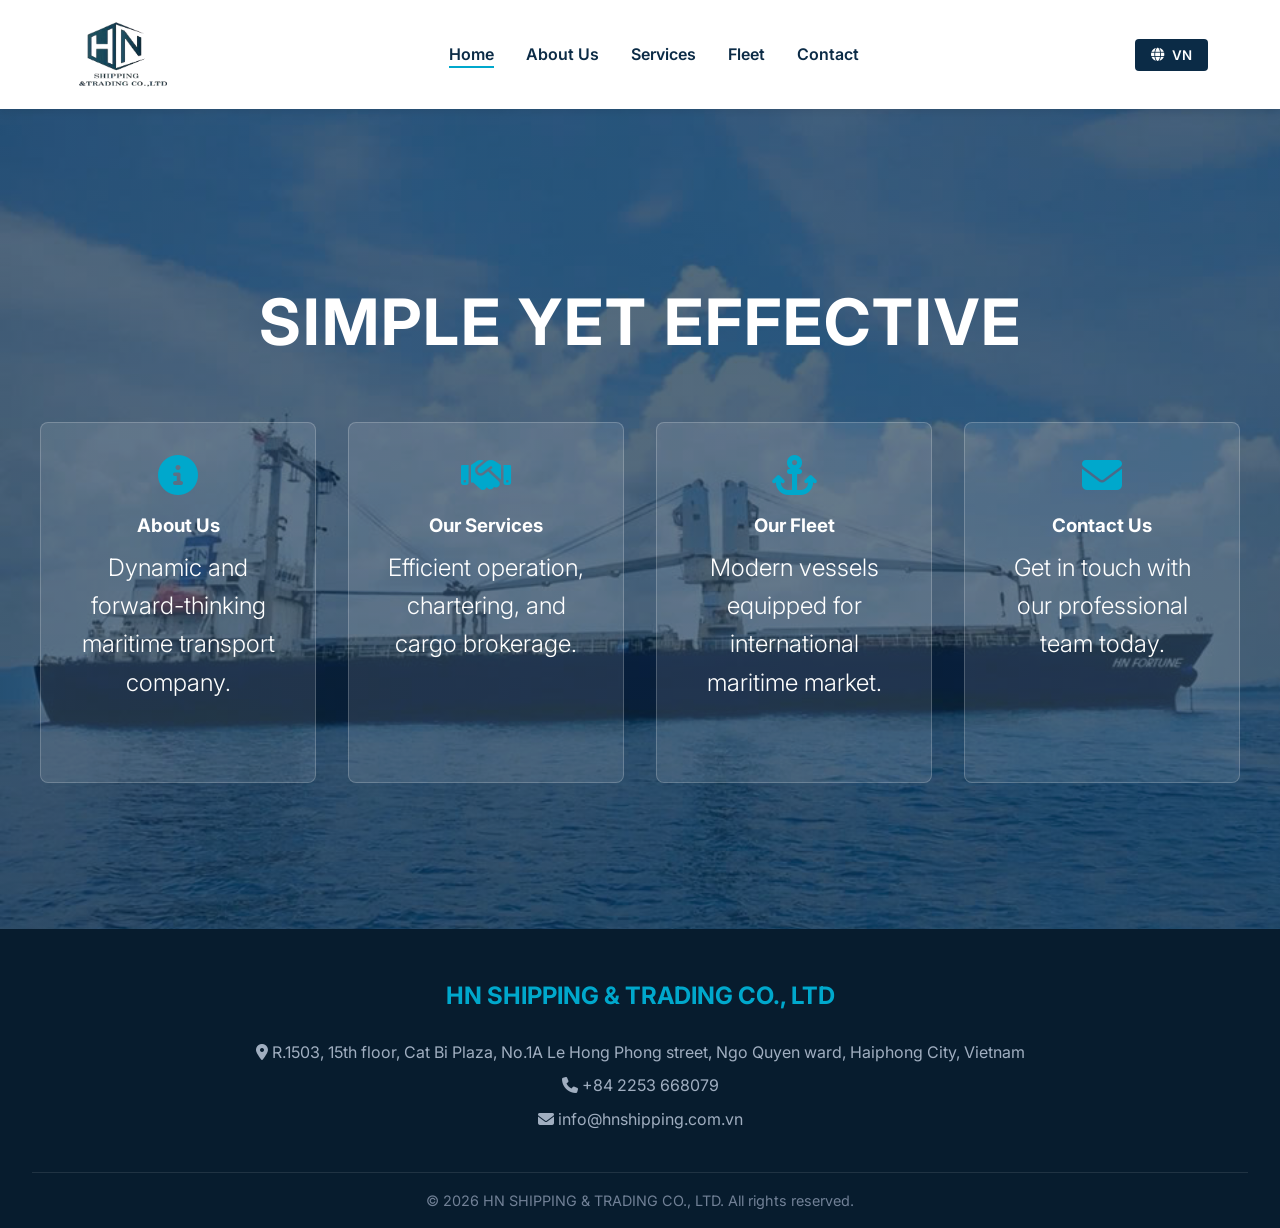
==== index.html @ 2d8f9c0f "Add files via upload" ====
<!DOCTYPE html>
<html lang="en">

<head>
    <meta charset="UTF-8">
    <meta name="viewport" content="width=device-width, initial-scale=1.0">
    <title>HN SHIPPING & TRADING CO., LTD</title>
    <link rel="stylesheet" href="style.css">
    <link rel="stylesheet" href="https://cdnjs.cloudflare.com/ajax/libs/font-awesome/6.4.0/css/all.min.css">
</head>

<body>
    <header>
        <nav class="navbar">
            <div class="logo">
                <img src="./Logo HN shipping.png" alt="">

            </div>
            <ul class="nav-links">
                <li><a href="index.html" data-i18n="nav.home">Home</a></li>
                <li><a href="about.html" data-i18n="nav.about">About Us</a></li>
                <li><a href="services.html" data-i18n="nav.services">Services</a></li>
                <li><a href="fleet.html" data-i18n="nav.fleet">Fleet</a></li>
                <li><a href="contact.html" data-i18n="nav.contact">Contact</a></li>
            </ul>
            <div class="nav-actions">
                <button id="langToggle" class="lang-toggle">
                    <i class="fa-solid fa-globe"></i> <span data-i18n="toggle.lang">VN</span>
                </button>
                <div class="menu-toggle" id="mobile-menu">
                    <i class="fa-solid fa-bars"></i>
                </div>
            </div>
        </nav>
    </header>

    <main>

        <section class="hero">
            <h1 data-i18n="slogan">SIMPLE YET EFFECTIVE</h1>

            <div class="quick-links">
                <div class="card" onclick="window.location.href='about.html'">
                    <i class="fa-solid fa-circle-info"></i>
                    <h3 data-i18n="home.about.title">About Us</h3>
                    <p data-i18n="home.about.desc">Dynamic and forward-thinking maritime transport company.</p>
                </div>
                <div class="card" onclick="window.location.href='services.html'">
                    <i class="fa-solid fa-handshake"></i>
                    <h3 data-i18n="home.services.title">Our Services</h3>
                    <p data-i18n="home.services.desc">Efficient operation, chartering, and cargo brokerage.</p>
                </div>
                <div class="card" onclick="window.location.href='fleet.html'">
                    <i class="fa-solid fa-anchor"></i>
                    <h3 data-i18n="home.fleet.title">Our Fleet</h3>
                    <p data-i18n="home.fleet.desc">Modern vessels equipped for international maritime market.</p>
                </div>
                <div class="card" onclick="window.location.href='contact.html'">
                    <i class="fa-solid fa-envelope"></i>
                    <h3 data-i18n="home.contact.title">Contact Us</h3>
                    <p data-i18n="home.contact.desc">Get in touch with our professional team today.</p>
                </div>
            </div>
        </section>
    </main>

    <footer>
        <div class="footer-content">
            <div class="footer-logo">
                <span>HN SHIPPING & TRADING CO., LTD</span>
            </div>
            <div class="footer-contact">
                <p><i class="fa-solid fa-location-dot"></i> <span data-i18n="contact.office.val">R.1503, 15th floor, Cat
                        Bi Plaza, No.1A Le Hong Phong street, Ngo Quyen ward, Haiphong City, Vietnam</span></p>
                <p><i class="fa-solid fa-phone"></i> <span data-i18n="contact.tel.val">+84 2253 668079</span></p>
                <p><i class="fa-solid fa-envelope"></i> <span
                        data-i18n="contact.email.val">info@hnshipping.com.vn</span></p>
            </div>
        </div>
        <div class="footer-bottom">
            <p data-i18n="footer.rights">© 2026 HN SHIPPING & TRADING CO., LTD. All rights reserved.</p>
        </div>
    </footer>

    <script src="script.js"></script>
</body>

</html>
---- style.css ----
@import url('https://fonts.googleapis.com/css2?family=Inter:wght@300;400;600;700&display=swap');

:root {
  --primary-navy: #0b2b46;
  --primary-navy-dark: #071c2e;
  --accent-teal: #00a8cc;
  --accent-teal-hover: #008ba8;
  --bg-light: #f4f7f6;
  --text-dark: #333333;
  --text-light: #ffffff;
  --text-muted: #6c757d;
  --transition: all 0.3s ease;
}

* {
  margin: 0;
  padding: 0;
  box-sizing: border-box;
  font-family: 'Inter', sans-serif;
}

body {
  background-color: var(--bg-light);
  color: var(--text-dark);
  line-height: 1.6;
  display: flex;
  flex-direction: column;
  min-height: 100vh;
}

/* Typography */
h1,
h2,
h3,
h4,
h5,
h6 {
  color: var(--primary-navy);
  font-weight: 700;
  margin-bottom: 1rem;
}

a {
  text-decoration: none;
  color: inherit;
  transition: var(--transition);
}

/* Header & Navbar */
header {
  background-color: var(--text-light);
  box-shadow: 0 2px 10px rgba(0, 0, 0, 0.1);
  position: sticky;
  top: 0;
  z-index: 1000;
}

.navbar {
  display: flex;
  justify-content: space-between;
  align-items: center;
  max-width: 1200px;
  margin: 0 auto;
  padding: 1rem 2rem;
}

.logo {
  font-size: 1.5rem;
  font-weight: 700;
  color: var(--primary-navy);
  display: flex;
  align-items: center;
  gap: 0.5rem;
}

.logo img {
  width: 100px;
  height: auto;

}

.nav-links {
  display: flex;
  list-style: none;
  gap: 2rem;
  align-items: center;
}

.nav-links li a {
  font-weight: 600;
  color: var(--primary-navy);
  position: relative;
}

.nav-links li a::after {
  content: '';
  position: absolute;
  width: 0;
  height: 2px;
  bottom: -4px;
  left: 0;
  background-color: var(--accent-teal);
  transition: var(--transition);
}

.nav-links li a:hover::after,
.nav-links li a.active::after {
  width: 100%;
}

.lang-toggle {
  background-color: var(--primary-navy);
  color: var(--text-light);
  border: none;
  padding: 0.5rem 1rem;
  border-radius: 4px;
  cursor: pointer;
  font-weight: 600;
  transition: var(--transition);
  display: flex;
  align-items: center;
  gap: 0.5rem;
}

.lang-toggle:hover {
  background-color: var(--accent-teal);
}

.nav-actions {
  display: flex;
  align-items: center;
  gap: 1rem;
}

.menu-toggle {
  display: none;
  font-size: 1.5rem;
  color: var(--primary-navy);
  cursor: pointer;
}

/* Main Content Area */
main {
  flex: 1;

  /* Adjust based on header height */
  background: linear-gradient(rgba(11, 43, 70, 0.7), rgba(11, 43, 70, 0.7)), url('./z7766718843593_fa651627f1fd80d7ee99c478a2610e75.jpg') center/cover no-repeat;
}

.page-header {
  background-color: var(--primary-navy);
  color: var(--text-light);
  padding: 4rem 2rem;
  text-align: center;
}

.page-header h1 {
  color: var(--text-light);
  font-size: 2.5rem;
  margin-bottom: 0.5rem;
}

.container {
  max-width: 1200px;
  margin: 4rem auto;
  padding: 0 2rem;
}

/* Hero Section */
.hero {
  height: auto;
  min-height: calc(100vh - 80px);
  display: flex;
  flex-direction: column;
  justify-content: center;
  align-items: center;
  text-align: center;
  color: var(--text-light);
  padding: 0 2rem;
  padding-top: 15px;
  padding-bottom: 15px;
}

.hero h1 {
  font-size: 4rem;
  color: var(--text-light);
  margin-top: 1rem;
  margin-bottom: 1rem;
  letter-spacing: 2px;
  text-transform: uppercase;
  animation: fadeInDown 1s ease;
}

.hero p {
  font-size: 1.5rem;
  max-width: 800px;
  margin-bottom: 3rem;
  font-weight: 300;
  animation: fadeInUp 1s ease 0.3s forwards;
  opacity: 0;
}

/* Quick Links Cards */
.quick-links {
  display: grid;
  grid-template-columns: repeat(auto-fit, minmax(250px, 1fr));
  gap: 2rem;
  max-width: 1200px;
  width: 100%;
  margin-top: 2rem;
  animation: fadeInUp 1s ease 0.6s forwards;
  opacity: 0;
}

.card {
  background-color: rgba(255, 255, 255, 0.1);
  backdrop-filter: blur(10px);
  border: 1px solid rgba(255, 255, 255, 0.2);
  padding: 2rem;
  border-radius: 8px;
  text-align: center;
  transition: var(--transition);
  cursor: pointer;
  color: var(--text-light);
}

.card:hover {
  transform: translateY(-10px);
  background-color: rgba(255, 255, 255, 0.2);
  border-color: var(--accent-teal);
}

.card i {
  font-size: 2.5rem;
  color: var(--accent-teal);
  margin-bottom: 1rem;
}

.card h3 {
  color: var(--text-light);
  margin-bottom: 0.5rem;
}

/* Content Blocks (About, Services) */
.content-block {
  background-color: var(--text-light);
  padding: 3rem;
  border-radius: 8px;
  box-shadow: 0 4px 6px rgba(0, 0, 0, 0.05);
  margin-bottom: 2rem;
}

.content-block p {
  margin-bottom: 1.5rem;
  font-size: 1.1rem;
  color: #4a5568;
}

.content-block p:last-child {
  margin-bottom: 0;
}

/* Fleet Section */
.fleet-grid {
  display: grid;
  grid-template-columns: repeat(auto-fit, minmax(400px, 1fr));
  gap: 3rem;
}

.vessel-card {
  background-color: var(--text-light);
  border-radius: 8px;
  overflow: hidden;
  box-shadow: 0 4px 15px rgba(0, 0, 0, 0.05);
}

.vessel-img {
  height: 250px;
  background-color: var(--primary-navy);
  display: flex;
  align-items: center;
  justify-content: center;
  color: var(--text-light);
  font-size: 3rem;
}

.vessel-img.fortune {
  background: url('./z7766718843593_fa651627f1fd80d7ee99c478a2610e75.jpg') center/cover;
}

.vessel-img.glory {
  background: url('./z7766718843591_a46df6498f45bf673c54e9006b8cf908.jpg') center/cover;
}

.vessel-info {
  padding: 2rem;
}

.vessel-info h3 {
  color: var(--primary-navy);
  font-size: 1.8rem;
  border-bottom: 2px solid var(--accent-teal);
  padding-bottom: 0.5rem;
  margin-bottom: 1.5rem;
  display: inline-block;
}

.spec-list {
  list-style: none;
}

.spec-list li {
  padding: 0.8rem 0;
  border-bottom: 1px solid #eee;
  display: flex;
  justify-content: space-between;
}

.spec-list li:last-child {
  border-bottom: none;
}

.spec-label {
  font-weight: 600;
  color: var(--primary-navy);
}

/* Contact Section */
.contact-grid {
  display: grid;
  grid-template-columns: 1fr 1fr;
  gap: 3rem;
}

.contact-info {
  background-color: var(--primary-navy);
  color: var(--text-light);
  padding: 3rem;
  border-radius: 8px;
}

.contact-info h2 {
  color: var(--text-light);
  margin-bottom: 2rem;
}

.info-item {
  display: flex;
  gap: 1rem;
  margin-bottom: 1.5rem;
}

.info-item i {
  color: var(--accent-teal);
  font-size: 1.5rem;
  margin-top: 0.2rem;
}

.contact-form {
  background-color: var(--text-light);
  padding: 3rem;
  border-radius: 8px;
  box-shadow: 0 4px 15px rgba(0, 0, 0, 0.05);
}

.form-group {
  margin-bottom: 1.5rem;
}

.form-group label {
  display: block;
  margin-bottom: 0.5rem;
  font-weight: 600;
  color: var(--primary-navy);
}

.form-group input,
.form-group textarea {
  width: 100%;
  padding: 0.8rem;
  border: 1px solid #ddd;
  border-radius: 4px;
  font-family: inherit;
  transition: var(--transition);
}

.form-group input:focus,
.form-group textarea:focus {
  outline: none;
  border-color: var(--accent-teal);
  box-shadow: 0 0 0 3px rgba(0, 168, 204, 0.1);
}

.btn-submit {
  background-color: var(--accent-teal);
  color: var(--text-light);
  border: none;
  padding: 1rem 2rem;
  font-size: 1rem;
  font-weight: 600;
  border-radius: 4px;
  cursor: pointer;
  transition: var(--transition);
  width: 100%;
}

.btn-submit:hover {
  background-color: var(--accent-teal-hover);
}

/* Footer */
footer {
  background-color: var(--primary-navy-dark);
  color: var(--text-light);
  padding: 3rem 2rem 1rem;
  margin-top: auto;
}

.footer-content {
  max-width: 1200px;
  margin: 0 auto;
  display: flex;
  flex-direction: column;
  align-items: center;
  text-align: center;
  gap: 1.5rem;
}

.footer-logo {
  font-size: 1.5rem;
  font-weight: 700;
  color: var(--text-light);
}



.footer-logo span {
  color: var(--accent-teal);
}

.footer-contact p {
  color: #a0aec0;
  margin-bottom: 0.5rem;
}

.footer-bottom {
  text-align: center;
  margin-top: 2rem;
  padding-top: 1rem;
  border-top: 1px solid rgba(255, 255, 255, 0.1);
  color: #718096;
  font-size: 0.9rem;
}

/* Animations */
@keyframes fadeInDown {
  from {
    opacity: 0;
    transform: translateY(-20px);
  }

  to {
    opacity: 1;
    transform: translateY(0);
  }
}

@keyframes fadeInUp {
  from {
    opacity: 0;
    transform: translateY(20px);
  }

  to {
    opacity: 1;
    transform: translateY(0);
  }
}

/* Bento Grid for About */
.bento-grid {
  display: grid;
  grid-template-columns: repeat(2, 1fr);
  gap: 2rem;
  margin-top: 2rem;
}

.bento-card {
  background-color: var(--text-light);
  padding: 3rem;
  border-radius: 12px;
  box-shadow: 0 4px 20px rgba(0, 0, 0, 0.05);
  transition: var(--transition);
  position: relative;
  overflow: hidden;
}

.bento-card:hover {
  transform: translateY(-5px);
  box-shadow: 0 8px 30px rgba(0, 0, 0, 0.1);
}

.bento-card i {
  font-size: 3rem;
  color: var(--accent-teal);
  margin-bottom: 1.5rem;
  display: block;
}

.bento-card h2 {
  font-size: 1.5rem;
  margin-bottom: 1rem;
}

.bento-card.full-width {
  grid-column: 1 / -1;
  background: linear-gradient(rgba(11, 43, 70, 0.85), rgba(11, 43, 70, 0.85)), url('https://images.unsplash.com/photo-1579202673506-ca3ce28943ef?ixlib=rb-4.0.3&auto=format&fit=crop&w=1920&q=80') center/cover;
  color: var(--text-light);
  text-align: center;
}

.bento-card.full-width h2 {
  color: var(--text-light);
}

.bento-card.full-width i {
  color: var(--text-light);
}

/* Services Feature Cards */
.services-grid {
  display: grid;
  grid-template-columns: repeat(auto-fit, minmax(300px, 1fr));
  gap: 2rem;
}

.service-feature-card {
  height: 400px;
  border-radius: 12px;
  overflow: hidden;
  position: relative;
  box-shadow: 0 4px 20px rgba(0, 0, 0, 0.05);
  color: var(--text-light);
  display: flex;
  flex-direction: column;
  justify-content: flex-end;
  transition: var(--transition);
}

.service-feature-card:hover {
  transform: translateY(-5px);
}

.service-overlay {
  position: absolute;
  top: 0;
  left: 0;
  width: 100%;
  height: 100%;
  background: linear-gradient(to top, rgba(11, 43, 70, 0.95) 0%, rgba(11, 43, 70, 0.4) 50%, rgba(0, 0, 0, 0) 100%);
  z-index: 1;
}

.service-bg {
  position: absolute;
  top: 0;
  left: 0;
  width: 100%;
  height: 100%;
  background-size: cover;
  background-position: center;
  z-index: 0;
  transition: transform 0.5s ease;
}

.service-feature-card:hover .service-bg {
  transform: scale(1.05);
}

.service-content {
  position: relative;
  z-index: 2;
  padding: 2rem;
}

.service-content i {
  font-size: 2.5rem;
  color: var(--accent-teal);
  margin-bottom: 1rem;
}

.service-content h3 {
  color: var(--text-light);
  font-size: 1.5rem;
  margin-bottom: 1rem;
}

/* Document Content (Text Document Layout) */
.document-content {
  background-color: var(--text-light);
  padding: clamp(2rem, 5vw, 4rem);
  border-radius: 8px;
  box-shadow: 0 4px 15px rgba(0, 0, 0, 0.05);
  margin-top: 2rem;
  margin-bottom: 2rem;
  max-width: 900px;
  margin-left: auto;
  margin-right: auto;
}

.document-content h2 {
  font-size: clamp(1.5rem, 2vw + 1rem, 2rem);
  color: var(--primary-navy);
  margin-top: 2.5rem;
  margin-bottom: 1.5rem;
  border-bottom: 2px solid var(--accent-teal);
  padding-bottom: 0.5rem;
  display: inline-block;
}

.document-content h2:first-child {
  margin-top: 0;
}

.document-content p {
  font-size: clamp(1rem, 1vw + 0.8rem, 1.15rem);
  line-height: 1.8;
  color: #4a5568;
  margin-bottom: 1.5rem;
  text-align: justify;
}

.document-content p:last-child {
  margin-bottom: 0;
}

/* Responsive */
@media (max-width: 768px) {
  .navbar {
    flex-wrap: wrap;
  }

  .menu-toggle {
    display: block;
  }

  .nav-links {
    flex-direction: column;
    width: 100%;
    display: none;
    padding-top: 1rem;
    gap: 1rem;
  }

  .nav-links.active {
    display: flex;
  }

  .hero h1 {
    font-size: 2.5rem;
  }

  .contact-grid,
  .bento-grid {
    grid-template-columns: 1fr;
  }

  .bento-card.full-width {
    grid-column: 1;
  }
}
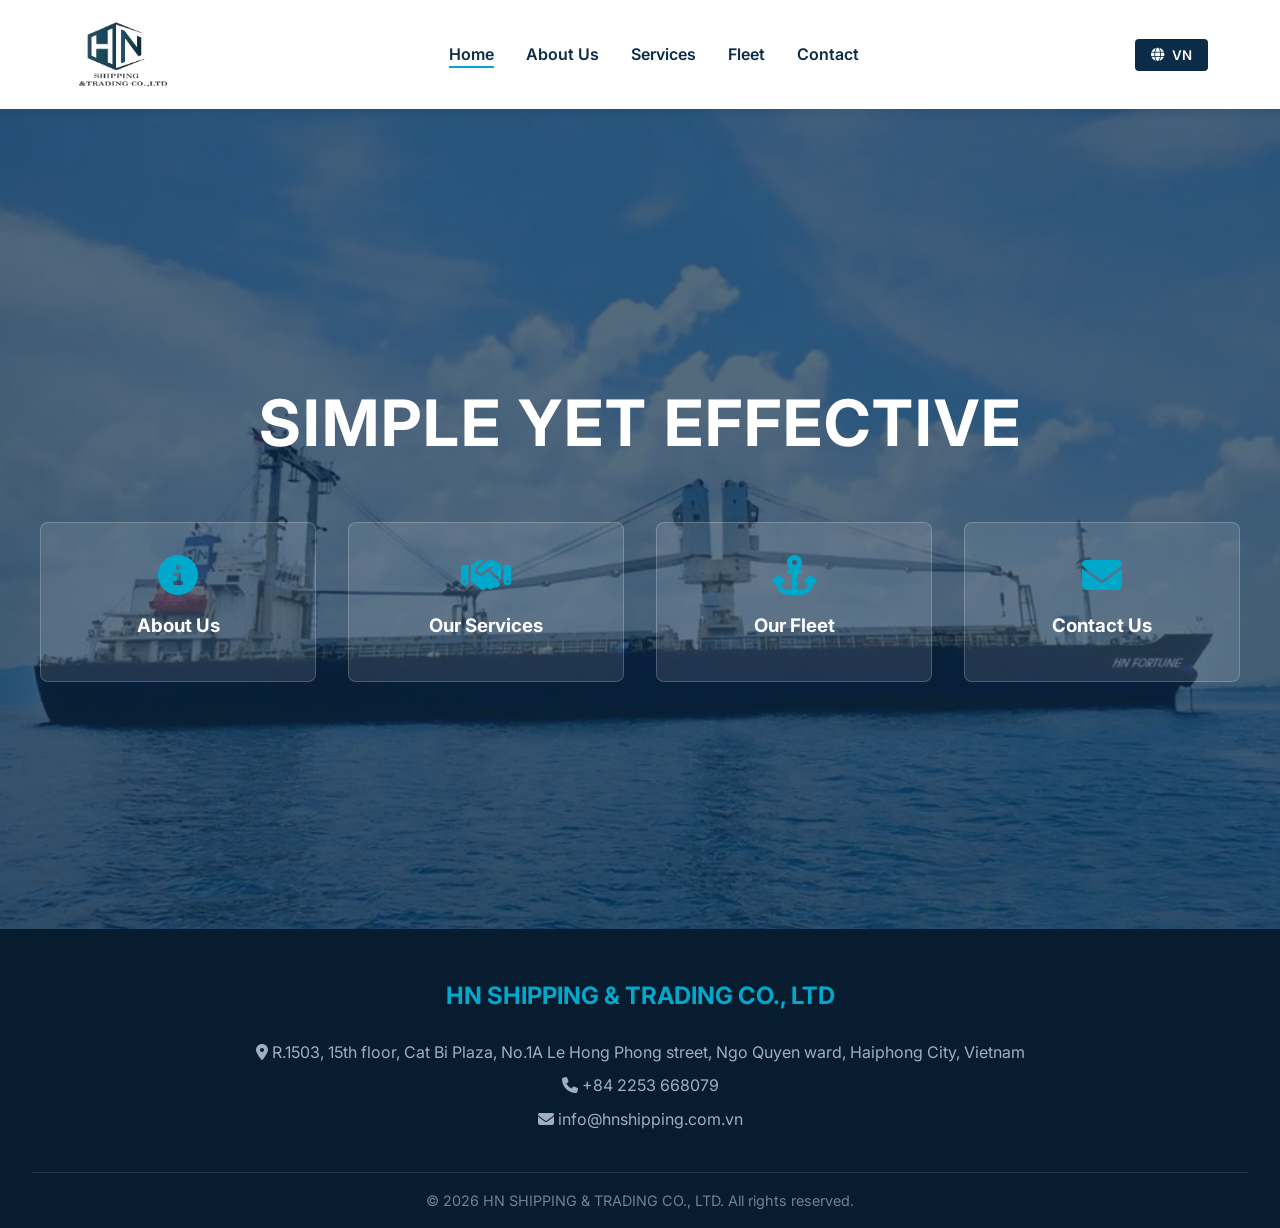
==== commit e9561251: "index.html" ====
--- a/index.html
+++ b/index.html
@@ -43,22 +43,18 @@
                 <div class="card" onclick="window.location.href='about.html'">
                     <i class="fa-solid fa-circle-info"></i>
                     <h3 data-i18n="home.about.title">About Us</h3>
-                    <p data-i18n="home.about.desc">Dynamic and forward-thinking maritime transport company.</p>
                 </div>
                 <div class="card" onclick="window.location.href='services.html'">
                     <i class="fa-solid fa-handshake"></i>
                     <h3 data-i18n="home.services.title">Our Services</h3>
-                    <p data-i18n="home.services.desc">Efficient operation, chartering, and cargo brokerage.</p>
                 </div>
                 <div class="card" onclick="window.location.href='fleet.html'">
                     <i class="fa-solid fa-anchor"></i>
                     <h3 data-i18n="home.fleet.title">Our Fleet</h3>
-                    <p data-i18n="home.fleet.desc">Modern vessels equipped for international maritime market.</p>
                 </div>
                 <div class="card" onclick="window.location.href='contact.html'">
                     <i class="fa-solid fa-envelope"></i>
                     <h3 data-i18n="home.contact.title">Contact Us</h3>
-                    <p data-i18n="home.contact.desc">Get in touch with our professional team today.</p>
                 </div>
             </div>
         </section>
@@ -85,4 +81,4 @@
     <script src="script.js"></script>
 </body>
 
-</html>+</html>
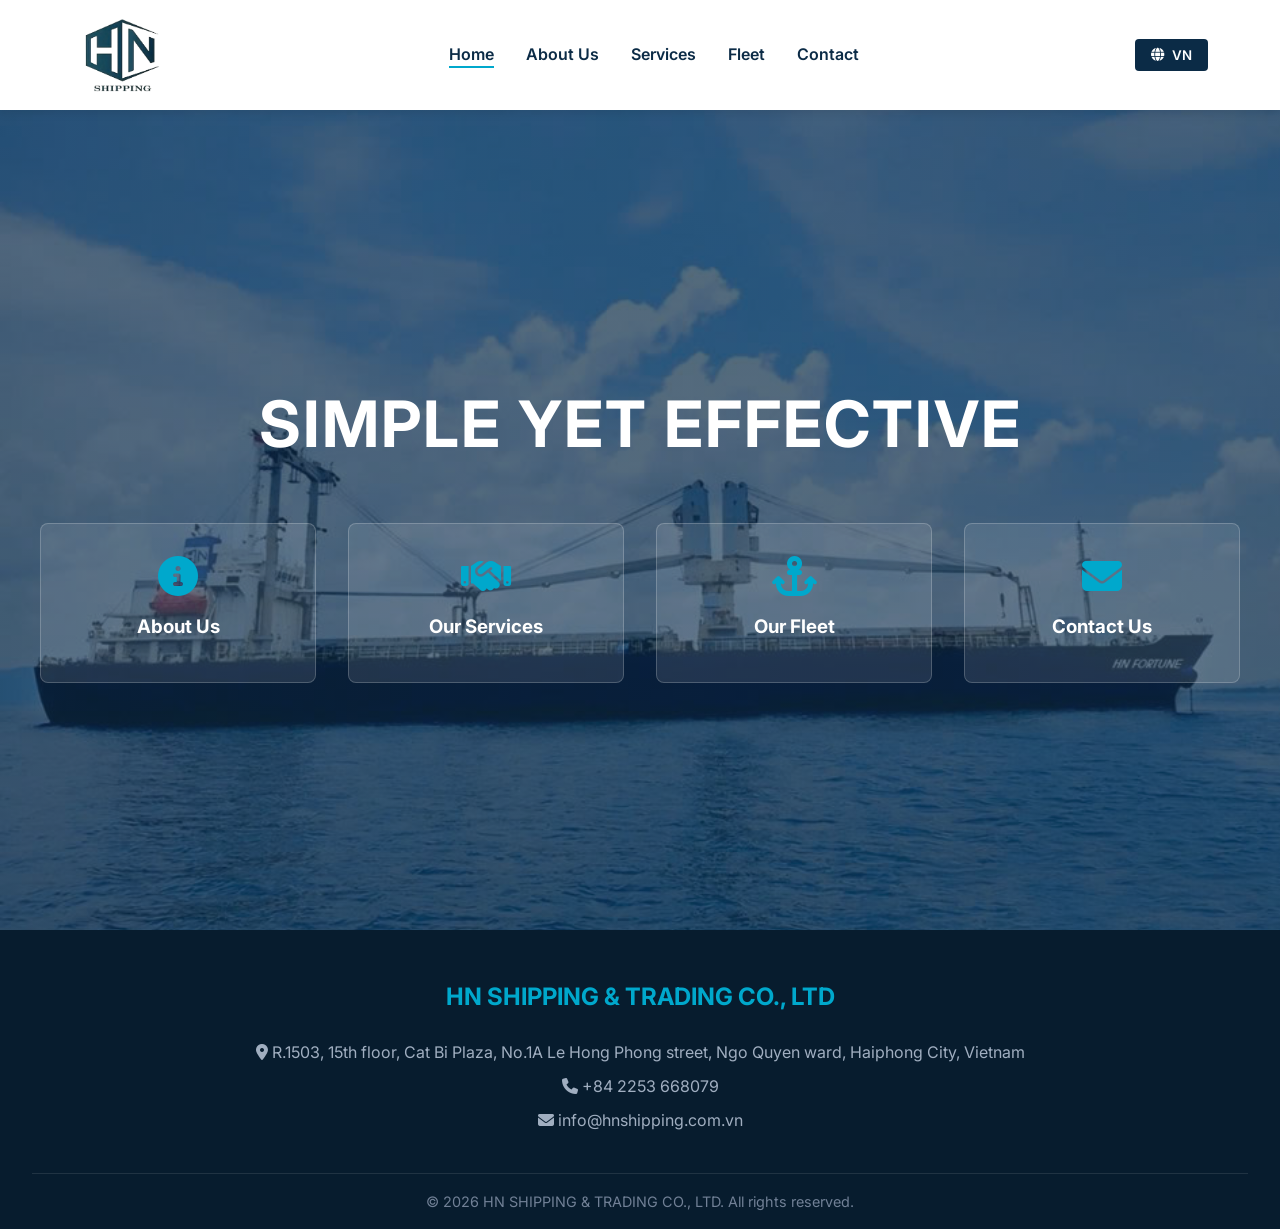
==== commit 76040df7: "index.html" ====
--- a/index.html
+++ b/index.html
@@ -7,6 +7,7 @@
     <title>HN SHIPPING & TRADING CO., LTD</title>
     <link rel="stylesheet" href="style.css">
     <link rel="stylesheet" href="https://cdnjs.cloudflare.com/ajax/libs/font-awesome/6.4.0/css/all.min.css">
+    <link rel="icon" href="./HNShipping-icon.jpg" type="image/x-icon">
 </head>
 
 <body>
--- a/style.css
+++ b/style.css
@@ -265,6 +265,7 @@
   display: grid;
   grid-template-columns: repeat(auto-fit, minmax(400px, 1fr));
   gap: 3rem;
+  overflow: auto;
 }
 
 .vessel-card {
@@ -328,8 +329,9 @@
 /* Contact Section */
 .contact-grid {
   display: grid;
-  grid-template-columns: 1fr 1fr;
+  grid-template-columns: 1fr ;
   gap: 3rem;
+  overflow: auto;
 }
 
 .contact-info {
@@ -668,4 +670,4 @@
   .bento-card.full-width {
     grid-column: 1;
   }
-}+}
